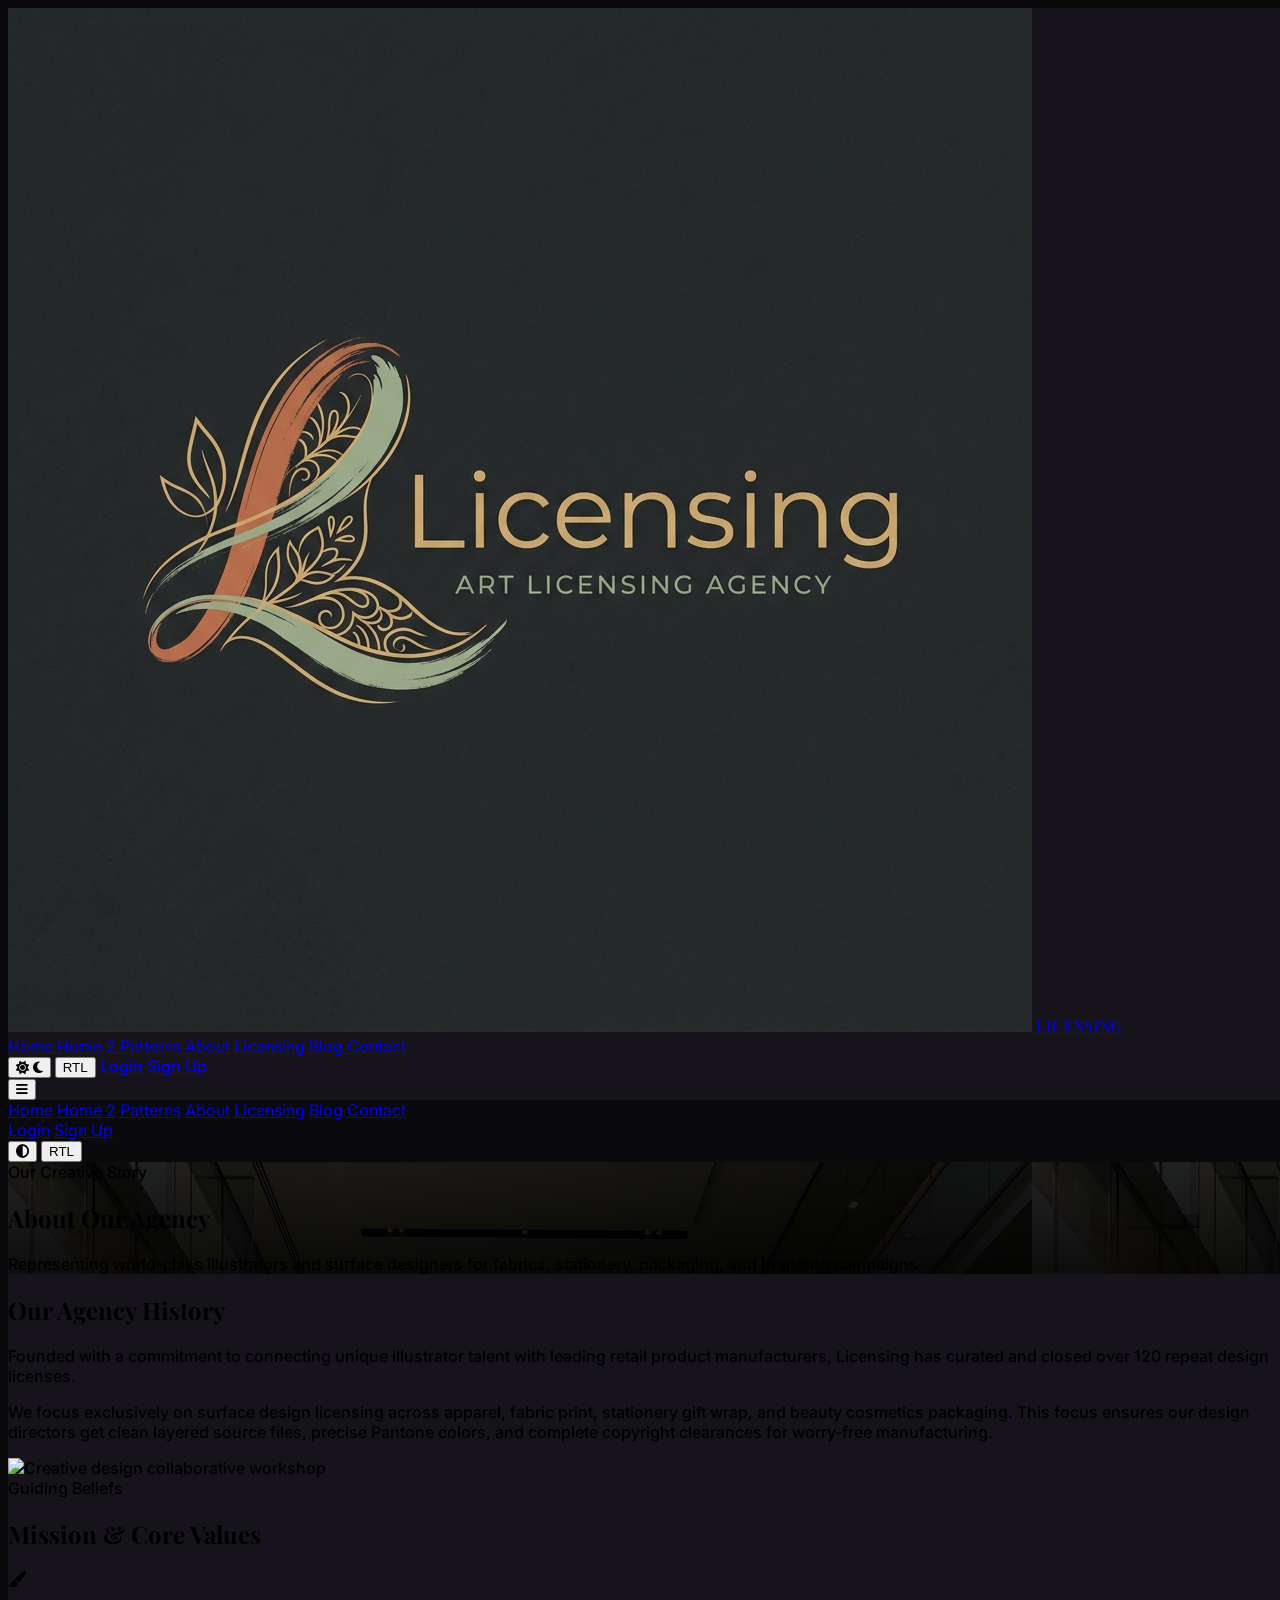
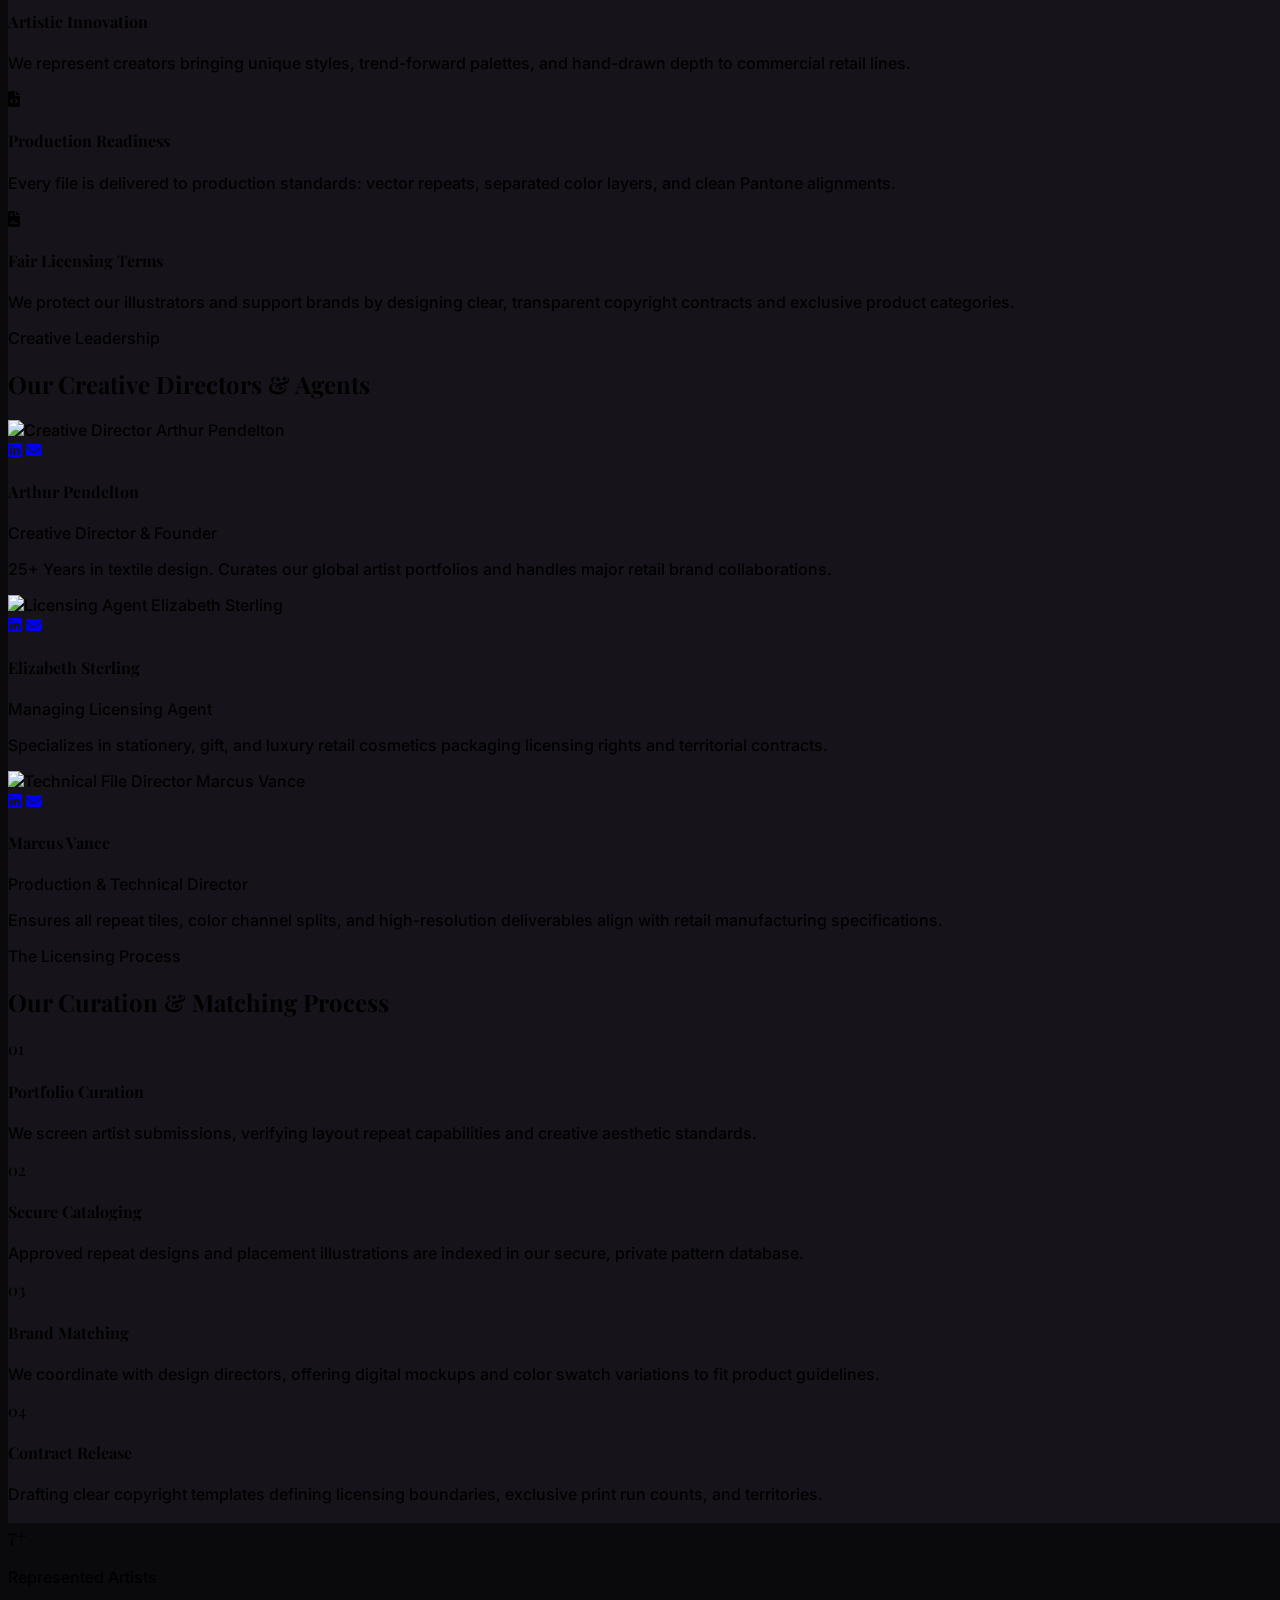
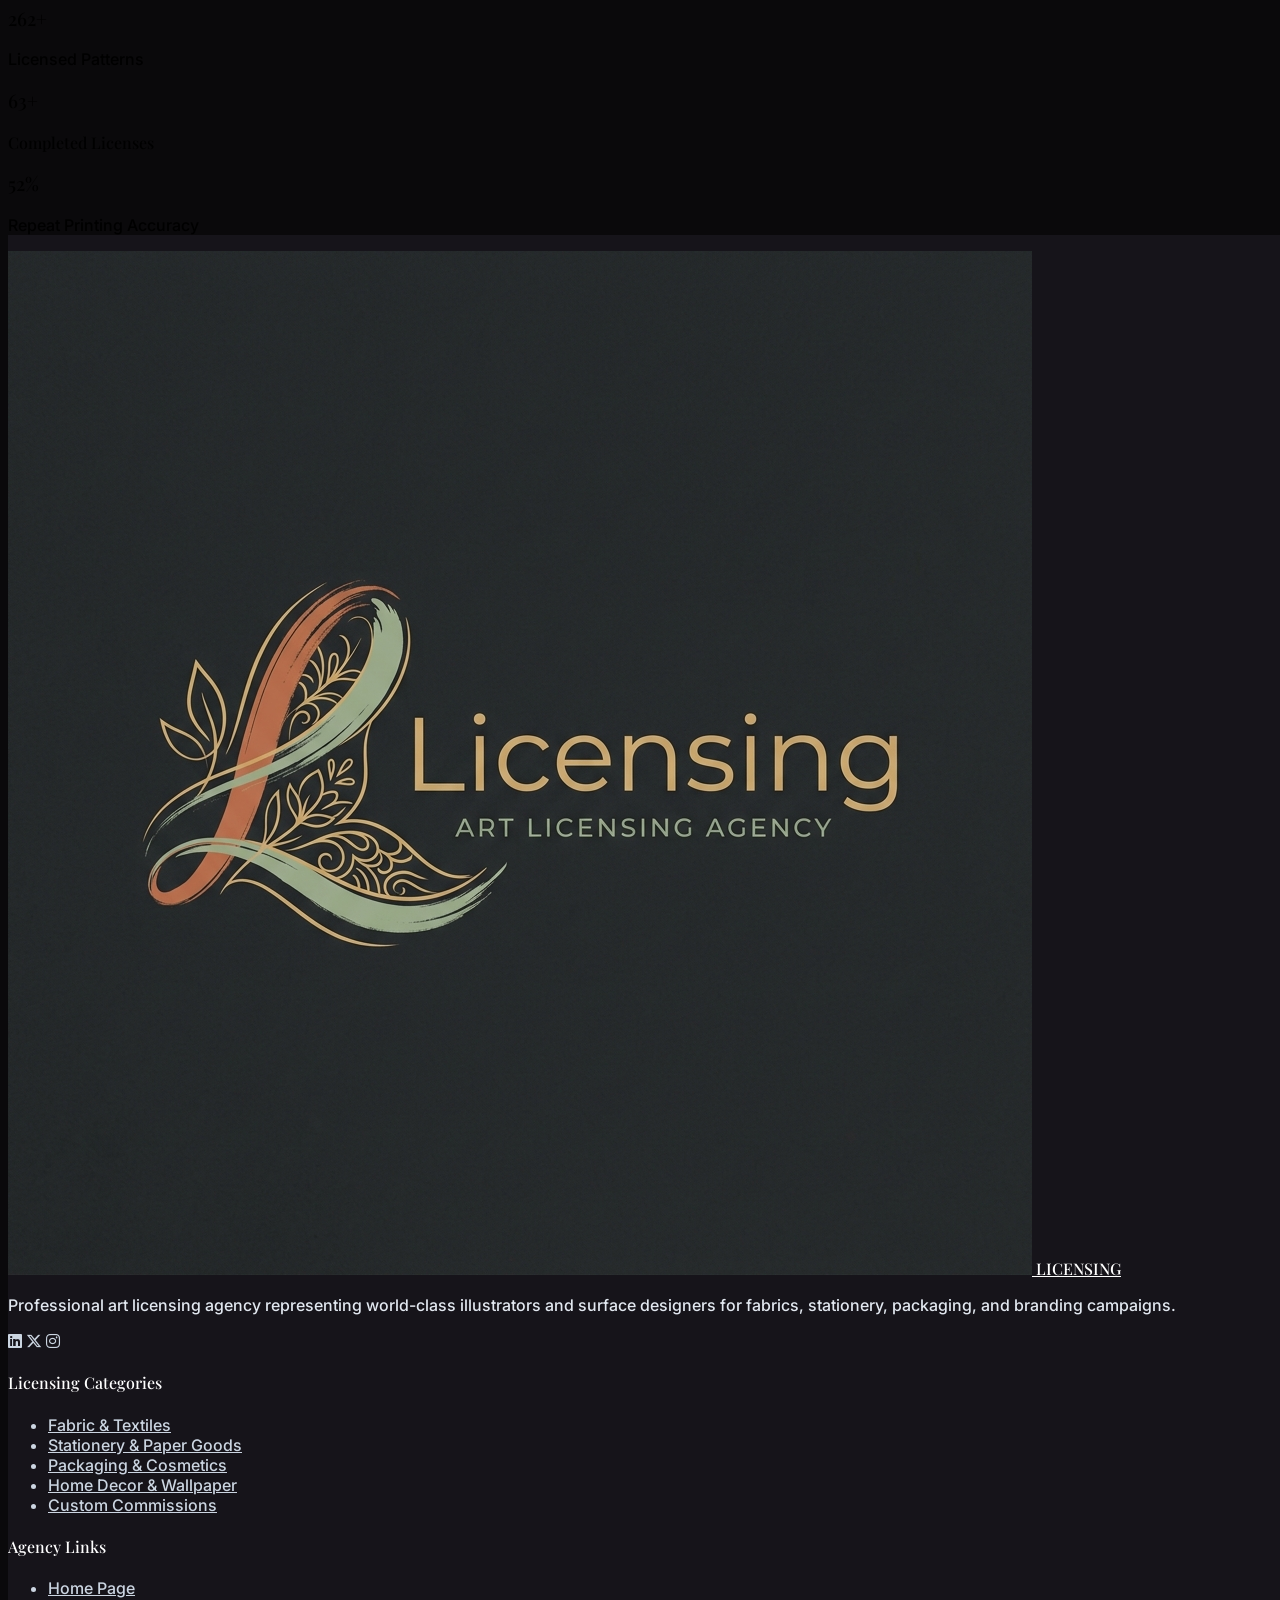
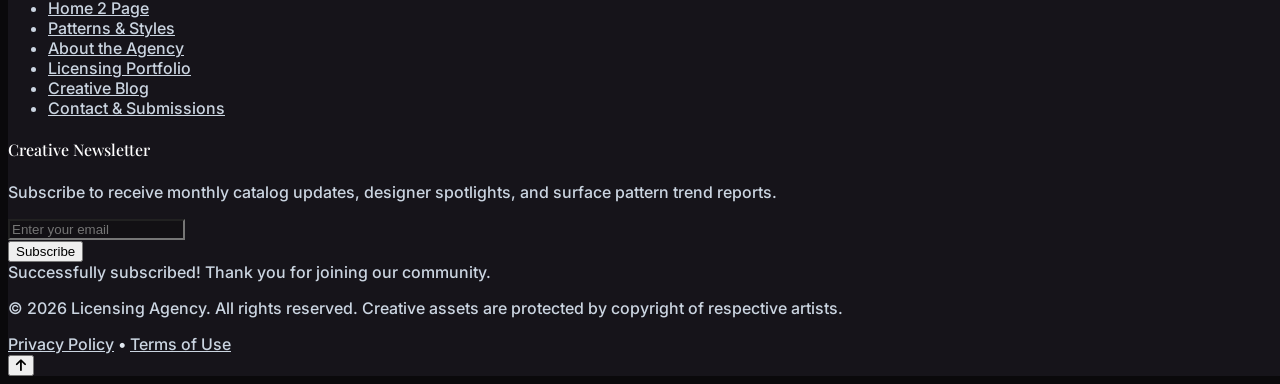
==== about.html @ 2dac5186 "Implement alternative homepage (home2.html) and update navigation links across all pages" ====
<!DOCTYPE html>
<html lang="en" class="dark">
<head>
  <meta charset="UTF-8">
  <meta name="viewport" content="width=device-width, initial-scale=1.0">
  <title>Licensing | About the Agency & Creative Directors</title>
  <meta name="description" content="Meet Licensing's agents and directors. Explore our history, values, illustrator representation process, and repeating print design standards.">
  
  <!-- Open Graph -->
  <meta property="og:type" content="website">
  <meta property="og:title" content="Licensing | About the Agency & Creative Directors">
  <meta property="og:description" content="Discover our history, design workflow, and creative agents representing premium illustrators for retail brands.">
  <meta property="og:image" content="https://images.unsplash.com/photo-1513519245088-0e12902e5a38?auto=format&fit=crop&w=1200&q=80">

  <!-- Tailwind CSS Play CDN -->
  <script src="https://cdn.tailwindcss.com"></script>
  <script>
    tailwind.config = {
      darkMode: 'class',
      theme: {
        extend: {
          colors: {
            brand: {
              navy: '#0A090B',
              midnight: '#16141A',
              royal: '#D76C5C',
              slate: '#64748B',
              teal: '#4A7C75',
              gold: '#DEAB72',
              silver: '#F1F5F9'
            }
          },
          fontFamily: {
            sans: ['Inter', 'sans-serif'],
            serif: ['Playfair Display', 'serif']
          }
        }
      }
    }
  </script>

  <!-- AOS (Animate On Scroll) -->
  <link href="https://unpkg.com/aos@2.3.1/dist/aos.css" rel="stylesheet">
  <!-- FontAwesome for icons -->
  <link rel="stylesheet" href="https://cdnjs.cloudflare.com/ajax/libs/font-awesome/6.5.1/css/all.min.css">
  <!-- Custom Stylesheet -->
  <link rel="stylesheet" href="style.css">
  <link rel="icon" type="image/png" href="logo.png">
</head>
<body class="about-page bg-slate-50 dark:bg-brand-navy text-slate-800 dark:text-slate-100 min-h-screen flex flex-col transition-colors duration-300">

  <!-- Scroll Progress Bar -->
  <div class="fixed top-0 left-0 right-0 h-1 bg-gradient-to-r from-brand-royal via-brand-teal to-brand-gold z-50">
    <div id="scroll-progress" class="h-full bg-brand-gold w-0 transition-all duration-100"></div>
  </div>

  <!-- Header -->
  <header id="header" class="fixed top-0 left-0 right-0 z-40 transition-all duration-300 py-4 px-4 lg:px-6 xl:px-12 flex items-center justify-between bg-transparent">
    <a href="index.html" class="flex items-center space-x-3 rtl:space-x-reverse" id="header-logo">
      <img src="logo.png" alt="Licensing Logo" class="h-10 w-auto rounded">
      <span class="text-2xl font-bold tracking-wider text-brand-navy dark:text-white font-serif flex items-center">
        LICENSING
      </span>
    </a>

    <!-- Desktop Navigation -->
    <nav class="hidden lg:flex items-center space-x-4 xl:space-x-8 rtl:space-x-reverse font-sans text-sm uppercase tracking-wider">
      <a href="index.html" class="nav-link relative text-brand-navy dark:text-slate-300 hover:text-brand-gold transition duration-300 py-2">
        Home
        <span class="nav-indicator absolute bottom-0 left-0 w-full h-[2px] bg-brand-gold scale-x-0 transition-transform duration-300"></span>
      </a>
      <a href="home2.html" class="nav-link relative text-brand-navy dark:text-slate-300 hover:text-brand-gold transition duration-300 py-2">
        Home 2
        <span class="nav-indicator absolute bottom-0 left-0 w-full h-[2px] bg-brand-gold scale-x-0 transition-transform duration-300"></span>
      </a>
      <a href="patterns.html" class="nav-link relative text-brand-navy dark:text-slate-300 hover:text-brand-gold transition duration-300 py-2">
        Patterns
        <span class="nav-indicator absolute bottom-0 left-0 w-full h-[2px] bg-brand-gold scale-x-0 transition-transform duration-300"></span>
      </a>
      <a href="about.html" class="nav-link active relative text-brand-navy dark:text-slate-300 hover:text-brand-gold transition duration-300 py-2 font-semibold">
        About
        <span class="nav-indicator absolute bottom-0 left-0 w-full h-[2px] bg-brand-gold scale-x-0 transition-transform duration-300"></span>
      </a>
      <a href="licensing.html" class="nav-link relative text-brand-navy dark:text-slate-300 hover:text-brand-gold transition duration-300 py-2">
        Licensing
        <span class="nav-indicator absolute bottom-0 left-0 w-full h-[2px] bg-brand-gold scale-x-0 transition-transform duration-300"></span>
      </a>
      <a href="blog.html" class="nav-link relative text-brand-navy dark:text-slate-300 hover:text-brand-gold transition duration-300 py-2">
        Blog
        <span class="nav-indicator absolute bottom-0 left-0 w-full h-[2px] bg-brand-gold scale-x-0 transition-transform duration-300"></span>
      </a>
      <a href="contact.html" class="nav-link relative text-brand-navy dark:text-slate-300 hover:text-brand-gold transition duration-300 py-2">
        Contact
        <span class="nav-indicator absolute bottom-0 left-0 w-full h-[2px] bg-brand-gold scale-x-0 transition-transform duration-300"></span>
      </a>
    </nav>

    <!-- Toolbar controls -->
    <div class="hidden lg:flex items-center space-x-2 xl:space-x-4 rtl:space-x-reverse">
      <!-- Theme Toggle -->
      <button id="theme-toggle" class="w-10 h-10 flex items-center justify-center rounded-full border border-slate-300/30 dark:border-white/10 text-brand-navy dark:text-slate-300 hover:bg-slate-200/50 dark:hover:bg-slate-800/50 transition" aria-label="Toggle theme">
        <i class="fa-solid fa-sun sun-icon hidden text-brand-gold text-sm"></i>
        <i class="fa-solid fa-moon moon-icon text-brand-navy dark:text-slate-300 text-sm"></i>
      </button>

      <!-- RTL Toggle -->
      <button id="rtl-toggle" class="w-10 h-10 flex items-center justify-center text-xs font-bold rounded-full border border-slate-300/30 dark:border-white/10 text-brand-navy dark:text-slate-300 hover:bg-slate-200/50 dark:hover:bg-slate-800/50 transition" aria-label="Toggle text direction">
        RTL
      </button>

      <!-- Portal Access (Login / Sign Up) -->
      <a href="login.html" class="text-brand-navy dark:text-slate-300 hover:text-brand-gold text-xs font-semibold uppercase tracking-wider transition duration-300 px-3 py-2">Login</a>
      <a href="signup.html" class="px-5 py-2 bg-brand-gold text-brand-navy hover:bg-white hover:text-brand-navy border border-brand-gold text-xs font-semibold uppercase tracking-wider rounded transition-all duration-300 shadow-md">Sign Up</a>
    </div>

    <!-- Mobile controls & Hamburger -->
    <div class="flex lg:hidden items-center space-x-2 rtl:space-x-reverse">
      <button id="hamburger-menu" class="flex items-center px-3 py-2 border border-brand-navy/30 dark:border-white/30 text-brand-navy dark:text-white rounded focus:outline-none hover:bg-slate-200/50 dark:hover:bg-slate-800/50 transition" aria-expanded="false" aria-label="Toggle mobile menu">
        <i class="fa-solid fa-bars text-lg" id="hamburger-icon"></i>
      </button>
    </div>
  </header>

  <!-- Mobile Overlay Navigation Menu -->
  <div id="mobile-nav" class="fixed inset-0 bg-brand-navy/95 backdrop-blur-lg z-30 hidden flex-col justify-center items-center space-y-6 text-xl text-white uppercase tracking-widest font-sans">
    <a href="index.html" class="hover:text-brand-gold transition duration-300">Home</a>
    <a href="home2.html" class="hover:text-brand-gold transition duration-300">Home 2</a>
    <a href="patterns.html" class="hover:text-brand-gold transition duration-300">Patterns</a>
    <a href="about.html" class="hover:text-brand-gold transition duration-300">About</a>
    <a href="licensing.html" class="hover:text-brand-gold transition duration-300">Licensing</a>
    <a href="blog.html" class="hover:text-brand-gold transition duration-300">Blog</a>
    <a href="contact.html" class="hover:text-brand-gold transition duration-300">Contact</a>
    
    <div class="h-[1px] w-24 bg-brand-gold/40"></div>
    <a href="login.html" class="hover:text-brand-gold transition duration-300 text-sm">Login</a>
    <a href="signup.html" class="px-6 py-2.5 bg-brand-gold text-brand-navy font-semibold text-sm rounded hover:bg-white transition">Sign Up</a>
    
    <div class="h-[1px] w-24 bg-brand-gold/40"></div>
    <div class="flex items-center space-x-6 mt-4">
      <!-- Mobile Theme Toggle -->
      <button id="theme-toggle-mobile" class="w-12 h-12 flex items-center justify-center rounded-full border border-white/20 text-white hover:bg-white/10 transition" onclick="document.getElementById('theme-toggle').click()" aria-label="Toggle theme">
        <i class="fa-solid fa-circle-half-stroke text-lg"></i>
      </button>
      <!-- Mobile RTL Toggle -->
      <button id="rtl-toggle-mobile" class="w-12 h-12 flex items-center justify-center text-sm font-bold rounded-full border border-white/20 text-white hover:bg-white/10 transition" onclick="document.getElementById('rtl-toggle').click()" aria-label="Toggle text direction">
        RTL
      </button>
    </div>
  </div>

  <main class="flex-grow pt-20">
    <!-- Hero Banner -->
    <section class="py-20 px-6 md:px-12 text-white text-center relative overflow-hidden bg-cover bg-center" style="background-image: linear-gradient(to bottom, rgba(10, 9, 11, 0.9), rgba(22, 20, 26, 0.95)), url('hero_about.png');">
      <div class="max-w-4xl mx-auto space-y-4" data-aos="fade-up">
        <span class="text-brand-gold text-xs font-semibold tracking-widest uppercase">Our Creative Story</span>
        <h1 class="text-3xl md:text-5xl font-bold font-serif">About Our Agency</h1>
        <div class="w-16 h-1 bg-brand-gold mx-auto mt-4"></div>
        <p class="text-slate-300 text-sm md:text-base max-w-xl mx-auto">
          Representing world-class illustrators and surface designers for fabrics, stationery, packaging, and branding campaigns.
        </p>
      </div>
    </section>

    <!-- Company Story Section -->
    <section class="py-24 px-6 md:px-12 bg-white dark:bg-brand-navy transition-colors">
      <div class="max-w-6xl mx-auto grid lg:grid-cols-2 gap-12 items-center">
        <div data-aos="fade-up">
          <h2 class="text-3xl font-bold font-serif text-slate-900 dark:text-white">Our Agency History</h2>
          <p class="text-slate-600 dark:text-slate-400 mt-4 text-sm leading-relaxed">
            Founded with a commitment to connecting unique illustrator talent with leading retail product manufacturers, Licensing has curated and closed over 120 repeat design licenses.
          </p>
          <p class="text-slate-600 dark:text-slate-400 mt-4 text-sm leading-relaxed">
            We focus exclusively on surface design licensing across apparel, fabric print, stationery gift wrap, and beauty cosmetics packaging. This focus ensures our design directors get clean layered source files, precise Pantone colors, and complete copyright clearances for worry-free manufacturing.
          </p>
        </div>
        <div class="relative" data-aos="fade-up" data-aos-delay="200">
          <img src="https://images.unsplash.com/photo-1486406146926-c627a92ad1ab?auto=format&fit=crop&w=800&q=80" alt="Creative design collaborative workshop" class="rounded-xl shadow-xl object-cover h-[350px] w-full">
        </div>
      </div>
    </section>

    <!-- Mission & Values Section -->
    <section class="py-24 px-6 md:px-12 bg-slate-50 dark:bg-brand-midnight transition-colors">
      <div class="max-w-6xl mx-auto">
        <div class="text-center max-w-2xl mx-auto mb-16" data-aos="fade-up">
          <span class="text-brand-gold text-xs font-semibold tracking-widest uppercase">Guiding Beliefs</span>
          <h2 class="text-3xl font-bold font-serif mt-2 text-slate-900 dark:text-white">Mission & Core Values</h2>
          <div class="w-16 h-1 bg-brand-gold mx-auto mt-4"></div>
        </div>

        <div class="grid md:grid-cols-3 gap-8">
          <div class="bg-white dark:bg-brand-navy p-8 rounded-xl border border-slate-200/50 dark:border-slate-800/50 shadow-md">
            <div class="text-brand-royal text-2xl mb-4"><i class="fa-solid fa-paintbrush"></i></div>
            <h4 class="font-bold font-serif text-slate-900 dark:text-white mb-2">Artistic Innovation</h4>
            <p class="text-slate-500 text-xs">We represent creators bringing unique styles, trend-forward palettes, and hand-drawn depth to commercial retail lines.</p>
          </div>

          <div class="bg-white dark:bg-brand-navy p-8 rounded-xl border border-slate-200/50 dark:border-slate-800/50 shadow-md">
            <div class="text-brand-royal text-2xl mb-4"><i class="fa-solid fa-file-code"></i></div>
            <h4 class="font-bold font-serif text-slate-900 dark:text-white mb-2">Production Readiness</h4>
            <p class="text-slate-500 text-xs">Every file is delivered to production standards: vector repeats, separated color layers, and clean Pantone alignments.</p>
          </div>

          <div class="bg-white dark:bg-brand-navy p-8 rounded-xl border border-slate-200/50 dark:border-slate-800/50 shadow-md">
            <div class="text-brand-royal text-2xl mb-4"><i class="fa-solid fa-file-contract"></i></div>
            <h4 class="font-bold font-serif text-slate-900 dark:text-white mb-2">Fair Licensing Terms</h4>
            <p class="text-slate-500 text-xs">We protect our illustrators and support brands by designing clear, transparent copyright contracts and exclusive product categories.</p>
          </div>
        </div>
      </div>
    </section>

    <!-- Senior Advisor Credentials & Team Section -->
    <section class="py-24 px-6 md:px-12 bg-white dark:bg-brand-navy transition-colors">
      <div class="max-w-6xl mx-auto">
        <div class="text-center max-w-2xl mx-auto mb-16" data-aos="fade-up">
          <span class="text-brand-gold text-xs font-semibold tracking-widest uppercase">Creative Leadership</span>
          <h2 class="text-3xl font-bold font-serif mt-2 text-slate-900 dark:text-white">Our Creative Directors & Agents</h2>
          <div class="w-16 h-1 bg-brand-gold mx-auto mt-4"></div>
        </div>

        <div class="grid md:grid-cols-3 gap-8">
          <!-- Leader 1 -->
          <div class="bg-slate-50 dark:bg-brand-midnight rounded-xl overflow-hidden shadow-lg border border-slate-200/50 dark:border-slate-800/50 group flex flex-col h-full" data-aos="fade-up">
            <div class="relative overflow-hidden h-72 flex-shrink-0">
              <img src="https://images.unsplash.com/photo-1560250097-0b93528c311a?auto=format&fit=crop&w=800&q=80" alt="Creative Director Arthur Pendelton" class="w-full h-full object-cover object-top transform group-hover:scale-105 transition duration-500">
              <div class="absolute inset-0 bg-gradient-to-t from-brand-navy to-transparent opacity-0 group-hover:opacity-80 transition duration-300 flex items-end justify-center p-6">
                <div class="flex space-x-4 text-white text-lg">
                  <a href="#" class="hover:text-brand-gold transition"><i class="fa-brands fa-linkedin"></i></a>
                  <a href="#" class="hover:text-brand-gold transition"><i class="fa-solid fa-envelope"></i></a>
                </div>
              </div>
            </div>
            <div class="p-6 text-center flex-grow flex flex-col justify-between">
              <div>
                <div class="md:min-h-[56px] flex items-center justify-center">
                  <h4 class="font-bold font-serif text-lg text-slate-900 dark:text-white">Arthur Pendelton</h4>
                </div>
                <div class="md:min-h-[32px] flex items-center justify-center mt-1">
                  <p class="text-xs text-brand-gold uppercase tracking-wider">Creative Director & Founder</p>
                </div>
              </div>
              <p class="text-slate-500 text-xs mt-3 flex-grow">25+ Years in textile design. Curates our global artist portfolios and handles major retail brand collaborations.</p>
            </div>
          </div>

          <!-- Leader 2 -->
          <div class="bg-slate-50 dark:bg-brand-midnight rounded-xl overflow-hidden shadow-lg border border-slate-200/50 dark:border-slate-800/50 group flex flex-col h-full" data-aos="fade-up" data-aos-delay="100">
            <div class="relative overflow-hidden h-72 flex-shrink-0">
              <img src="https://images.unsplash.com/photo-1573496359142-b8d87734a5a2?auto=format&fit=crop&w=800&q=80" alt="Licensing Agent Elizabeth Sterling" class="w-full h-full object-cover object-top transform group-hover:scale-105 transition duration-500">
              <div class="absolute inset-0 bg-gradient-to-t from-brand-navy to-transparent opacity-0 group-hover:opacity-80 transition duration-300 flex items-end justify-center p-6">
                <div class="flex space-x-4 text-white text-lg">
                  <a href="#" class="hover:text-brand-gold transition"><i class="fa-brands fa-linkedin"></i></a>
                  <a href="#" class="hover:text-brand-gold transition"><i class="fa-solid fa-envelope"></i></a>
                </div>
              </div>
            </div>
            <div class="p-6 text-center flex-grow flex flex-col justify-between">
              <div>
                <div class="md:min-h-[56px] flex items-center justify-center">
                  <h4 class="font-bold font-serif text-lg text-slate-900 dark:text-white">Elizabeth Sterling</h4>
                </div>
                <div class="md:min-h-[32px] flex items-center justify-center mt-1">
                  <p class="text-xs text-brand-gold uppercase tracking-wider">Managing Licensing Agent</p>
                </div>
              </div>
              <p class="text-slate-500 text-xs mt-3 flex-grow">Specializes in stationery, gift, and luxury retail cosmetics packaging licensing rights and territorial contracts.</p>
            </div>
          </div>

          <!-- Leader 3 -->
          <div class="bg-slate-50 dark:bg-brand-midnight rounded-xl overflow-hidden shadow-lg border border-slate-200/50 dark:border-slate-800/50 group flex flex-col h-full" data-aos="fade-up" data-aos-delay="200">
            <div class="relative overflow-hidden h-72 flex-shrink-0">
              <img src="https://images.unsplash.com/photo-1519085360753-af0119f7cbe7?auto=format&fit=crop&w=800&q=80" alt="Technical File Director Marcus Vance" class="w-full h-full object-cover object-top transform group-hover:scale-105 transition duration-500">
              <div class="absolute inset-0 bg-gradient-to-t from-brand-navy to-transparent opacity-0 group-hover:opacity-80 transition duration-300 flex items-end justify-center p-6">
                <div class="flex space-x-4 text-white text-lg">
                  <a href="#" class="hover:text-brand-gold transition"><i class="fa-brands fa-linkedin"></i></a>
                  <a href="#" class="hover:text-brand-gold transition"><i class="fa-solid fa-envelope"></i></a>
                </div>
              </div>
            </div>
            <div class="p-6 text-center flex-grow flex flex-col justify-between">
              <div>
                <div class="md:min-h-[56px] flex items-center justify-center">
                  <h4 class="font-bold font-serif text-lg text-slate-900 dark:text-white">Marcus Vance</h4>
                </div>
                <div class="md:min-h-[32px] flex items-center justify-center mt-1">
                  <p class="text-xs text-brand-gold uppercase tracking-wider">Production & Technical Director</p>
                </div>
              </div>
              <p class="text-slate-500 text-xs mt-3 flex-grow">Ensures all repeat tiles, color channel splits, and high-resolution deliverables align with retail manufacturing specifications.</p>
            </div>
          </div>
        </div>
      </div>
    </section>

    <!-- Advisory Process Section -->
    <section class="py-24 px-6 md:px-12 bg-slate-50 dark:bg-brand-midnight transition-colors">
      <div class="max-w-6xl mx-auto">
        <div class="text-center max-w-2xl mx-auto mb-16" data-aos="fade-up">
          <span class="text-brand-gold text-xs font-semibold tracking-widest uppercase">The Licensing Process</span>
          <h2 class="text-3xl font-bold font-serif mt-2 text-slate-900 dark:text-white">Our Curation & Matching Process</h2>
          <div class="w-16 h-1 bg-brand-gold mx-auto mt-4"></div>
        </div>

        <div class="grid md:grid-cols-2 lg:grid-cols-4 gap-8">
          <div class="p-6 bg-white dark:bg-brand-navy rounded-xl border border-slate-200/50 dark:border-slate-800/50 shadow relative">
            <span class="text-5xl font-bold font-serif text-brand-gold/10 absolute top-4 right-4">01</span>
            <h4 class="font-serif font-bold text-lg text-slate-900 dark:text-white mb-2">Portfolio Curation</h4>
            <p class="text-slate-500 text-xs">We screen artist submissions, verifying layout repeat capabilities and creative aesthetic standards.</p>
          </div>

          <div class="p-6 bg-white dark:bg-brand-navy rounded-xl border border-slate-200/50 dark:border-slate-800/50 shadow relative">
            <span class="text-5xl font-bold font-serif text-brand-gold/10 absolute top-4 right-4">02</span>
            <h4 class="font-serif font-bold text-lg text-slate-900 dark:text-white mb-2">Secure Cataloging</h4>
            <p class="text-slate-500 text-xs">Approved repeat designs and placement illustrations are indexed in our secure, private pattern database.</p>
          </div>

          <div class="p-6 bg-white dark:bg-brand-navy rounded-xl border border-slate-200/50 dark:border-slate-800/50 shadow relative">
            <span class="text-5xl font-bold font-serif text-brand-gold/10 absolute top-4 right-4">03</span>
            <h4 class="font-serif font-bold text-lg text-slate-900 dark:text-white mb-2">Brand Matching</h4>
            <p class="text-slate-500 text-xs">We coordinate with design directors, offering digital mockups and color swatch variations to fit product guidelines.</p>
          </div>

          <div class="p-6 bg-white dark:bg-brand-navy rounded-xl border border-slate-200/50 dark:border-slate-800/50 shadow relative">
            <span class="text-5xl font-bold font-serif text-brand-gold/10 absolute top-4 right-4">04</span>
            <h4 class="font-serif font-bold text-lg text-slate-900 dark:text-white mb-2">Contract Release</h4>
            <p class="text-slate-500 text-xs">Drafting clear copyright templates defining licensing boundaries, exclusive print run counts, and territories.</p>
          </div>
        </div>
      </div>
    </section>

    <!-- Statistics Section -->
    <section class="py-20 px-6 md:px-12 bg-brand-navy text-white transition-colors">
      <div class="max-w-6xl mx-auto grid grid-cols-2 lg:grid-cols-4 gap-8 text-center">
        <div>
          <h3 class="text-4xl md:text-5xl font-bold font-serif text-brand-gold"><span class="stat-counter" data-target="15" data-suffix="+">0</span></h3>
          <p class="text-xs uppercase tracking-wider text-slate-400 mt-2">Represented Artists</p>
        </div>
        <div>
          <h3 class="text-4xl md:text-5xl font-bold font-serif text-brand-gold"><span class="stat-counter" data-target="500" data-suffix="+">0</span></h3>
          <p class="text-xs uppercase tracking-wider text-slate-400 mt-2">Licensed Patterns</p>
        </div>
        <div>
          <h3 class="text-4xl md:text-5xl font-bold font-serif text-brand-gold"><span class="stat-counter" data-target="120" data-suffix="+">0</span></h3>
          <p class="text-xs uppercase tracking-wider text-slate-400 mt-2 font-serif">Completed Licenses</p>
        </div>
        <div>
          <h3 class="text-4xl md:text-5xl font-bold font-serif text-brand-gold"><span class="stat-counter" data-target="100" data-suffix="%">0</span></h3>
          <p class="text-xs uppercase tracking-wider text-slate-400 mt-2">Repeat Printing Accuracy</p>
        </div>
      </div>
    </section>
  </main>

  <!-- Footer -->
  <footer class="bg-white dark:bg-brand-navy text-slate-600 dark:text-slate-400 border-t border-slate-200 dark:border-slate-800 py-16 px-6 md:px-12">
    <div class="max-w-6xl mx-auto grid grid-cols-1 md:grid-cols-2 lg:grid-cols-4 gap-8">
      <!-- Col 1: Overview -->
      <div class="space-y-4">
        <a href="index.html" class="flex items-center space-x-2 text-xl font-bold font-serif text-slate-900 dark:text-white tracking-wider">
          <img src="logo.png" alt="Licensing Logo" class="h-8 w-auto rounded">
          <span>LICENSING</span>
        </a>
        <p class="text-sm text-slate-400">
          Professional art licensing agency representing world-class illustrators and surface designers for fabrics, stationery, packaging, and branding campaigns.
        </p>
        <div class="flex space-x-4 rtl:space-x-reverse text-lg text-slate-400">
          <a href="#" class="hover:text-brand-gold transition"><i class="fa-brands fa-linkedin"></i></a>
          <a href="#" class="hover:text-brand-gold transition"><i class="fa-brands fa-x-twitter"></i></a>
          <a href="#" class="hover:text-brand-gold transition"><i class="fa-brands fa-instagram"></i></a>
        </div>
      </div>

      <!-- Col 2: Services -->
      <div>
        <h4 class="font-bold text-slate-900 dark:text-white font-serif tracking-wider mb-4">Licensing Categories</h4>
        <ul class="space-y-2 text-sm">
          <li><a href="#" class="hover:text-brand-gold transition">Fabric & Textiles</a></li>
          <li><a href="#" class="hover:text-brand-gold transition">Stationery & Paper Goods</a></li>
          <li><a href="#" class="hover:text-brand-gold transition">Packaging & Cosmetics</a></li>
          <li><a href="#" class="hover:text-brand-gold transition">Home Decor & Wallpaper</a></li>
          <li><a href="#" class="hover:text-brand-gold transition">Custom Commissions</a></li>
        </ul>
      </div>

      <!-- Col 3: Quick Links -->
      <div>
        <h4 class="font-bold text-slate-900 dark:text-white font-serif tracking-wider mb-4">Agency Links</h4>
        <ul class="space-y-2 text-sm">
          <li><a href="index.html" class="hover:text-brand-gold transition">Home Page</a></li>
          <li><a href="home2.html" class="hover:text-brand-gold transition">Home 2 Page</a></li>
          <li><a href="patterns.html" class="hover:text-brand-gold transition">Patterns & Styles</a></li>
          <li><a href="about.html" class="hover:text-brand-gold transition">About the Agency</a></li>
          <li><a href="licensing.html" class="hover:text-brand-gold transition">Licensing Portfolio</a></li>
          <li><a href="blog.html" class="hover:text-brand-gold transition">Creative Blog</a></li>
          <li><a href="contact.html" class="hover:text-brand-gold transition">Contact & Submissions</a></li>
        </ul>
      </div>

      <!-- Col 4: Newsletter -->
      <div class="space-y-4">
        <h4 class="font-bold text-slate-900 dark:text-white font-serif tracking-wider mb-4">Creative Newsletter</h4>
        <p class="text-sm">Subscribe to receive monthly catalog updates, designer spotlights, and surface pattern trend reports.</p>
        <form class="validated-form relative flex flex-col space-y-2">
          <div class="relative">
            <input type="email" required placeholder="Enter your email" class="w-full bg-slate-900 border border-slate-700/50 text-white text-xs px-3 py-2.5 rounded focus:outline-none focus:border-brand-gold transition">
            <span class="error-message text-[10px] text-red-500 block mt-1"></span>
          </div>
          <button type="submit" class="bg-brand-gold hover:bg-white text-brand-navy hover:text-brand-navy text-xs font-semibold uppercase tracking-wider py-2.5 rounded transition">
            Subscribe
          </button>
          <div class="form-success-banner hidden text-[11px] text-brand-gold font-semibold mt-2">
            Successfully subscribed! Thank you for joining our community.
          </div>
        </form>
      </div>
    </div>

    <!-- Bottom footer details -->
    <div class="max-w-6xl mx-auto border-t border-slate-200 dark:border-slate-800/80 mt-12 pt-6 flex flex-col md:flex-row items-center justify-between text-xs text-slate-500">
      <p>&copy; 2026 Licensing Agency. All rights reserved. Creative assets are protected by copyright of respective artists.</p>
      <div class="flex space-x-4 rtl:space-x-reverse mt-4 md:mt-0">
        <a href="#" class="hover:text-slate-300">Privacy Policy</a>
        <span>&bull;</span>
        <a href="#" class="hover:text-slate-300">Terms of Use</a>
      </div>
    </div>
  </footer>

  <!-- Scroll To Top Button -->
  <button id="scroll-to-top" class="fixed bottom-6 right-6 z-40 bg-brand-gold text-brand-navy p-3 rounded-full shadow-lg opacity-0 pointer-events-none translate-y-4 transition-all duration-300 hover:bg-white" aria-label="Scroll to top">
    <i class="fa-solid fa-arrow-up text-base"></i>
  </button>

  <!-- AOS script -->
  <script src="https://unpkg.com/aos@2.3.1/dist/aos.js"></script>
  <script>
    AOS.init({
      duration: 800,
      once: true
    });
  </script>
  <!-- Main Script -->
  <script src="main.js" defer></script>
</body>
</html>
---- style.css ----
@import url('https://fonts.googleapis.com/css2?family=Inter:wght@300;400;500;600;700&family=Playfair+Display:ital,wght@0,400;0,600;0,700;1,400&display=swap');

:root {
  --font-sans: 'Inter', sans-serif;
  --font-serif: 'Playfair Display', serif;
}

html, body {
  overflow-x: hidden;
  width: 100%;
  max-width: 100%;
}

body {
  font-family: var(--font-sans);
  scroll-behavior: smooth;
}

h1, h2, h3, h4, .font-serif {
  font-family: var(--font-serif);
}

/* Custom Scrollbar */
::-webkit-scrollbar {
  width: 8px;
}
::-webkit-scrollbar-track {
  background: #0A090B;
}
::-webkit-scrollbar-thumb {
  background: #357068;
  border-radius: 4px;
}
::-webkit-scrollbar-thumb:hover {
  background: #DEAB72; /* Warm Gold hover */
}

/* Glassmorphism Accents */
.glass-panel {
  background: rgba(255, 255, 255, 0.03);
  backdrop-filter: blur(12px);
  -webkit-backdrop-filter: blur(12px);
  border: 1px solid rgba(255, 255, 255, 0.08);
}

.dark .glass-panel {
  background: rgba(7, 26, 47, 0.5);
  backdrop-filter: blur(12px);
  -webkit-backdrop-filter: blur(12px);
  border: 1px solid rgba(255, 255, 255, 0.05);
}

.glass-panel-light {
  background: rgba(255, 255, 255, 0.7);
  backdrop-filter: blur(12px);
  -webkit-backdrop-filter: blur(12px);
  border: 1px solid rgba(255, 255, 255, 0.2);
}

/* Custom RTL Alignments */
[dir="rtl"] {
  text-align: right;
}
[dir="rtl"] .rtl-flip {
  transform: scaleX(-1);
}

/* Custom Animations */
@keyframes float {
  0% { transform: translateY(0px) rotate(0deg); }
  50% { transform: translateY(-15px) rotate(3deg); }
  100% { transform: translateY(0px) rotate(0deg); }
}

@keyframes float-delayed {
  0% { transform: translateY(0px) rotate(0deg); }
  50% { transform: translateY(15px) rotate(-3deg); }
  100% { transform: translateY(0px) rotate(0deg); }
}

@keyframes gradient-bg {
  0% { background-position: 0% 50%; }
  50% { background-position: 100% 50%; }
  100% { background-position: 0% 50%; }
}

.animate-float {
  animation: float 6s ease-in-out infinite;
}

.animate-float-delayed {
  animation: float-delayed 8s ease-in-out infinite;
}

.animate-gradient {
  background-size: 200% 200%;
  animation: gradient-bg 15s ease infinite;
}

/* Custom Cards border glow & lift effects */
.hover-glow {
  transition: all 0.4s cubic-bezier(0.16, 1, 0.3, 1);
}
.hover-glow:hover {
  transform: translateY(-6px);
  box-shadow: 0 20px 40px -15px rgba(222, 171, 114, 0.15);
  border-color: rgba(222, 171, 114, 0.4);
}

/* Timeline Custom styles */
.timeline-dot::after {
  content: '';
  position: absolute;
  width: 12px;
  height: 12px;
  background-color: #DEAB72;
  border-radius: 50%;
  top: 50%;
  left: 50%;
  transform: translate(-50%, -50%);
}

/* Scroll progress bar */
#scroll-progress {
  transform-origin: left;
}
[dir="rtl"] #scroll-progress {
  transform-origin: right;
}

/* Sticky Header Styles */
#header {
  transition: background-color 0.3s, border-color 0.3s, backdrop-filter 0.3s, box-shadow 0.3s;
}

/* When scrolled, add background */
#header.scrolled {
  background-color: rgba(255, 255, 255, 0.85) !important;
  backdrop-filter: blur(12px);
  -webkit-backdrop-filter: blur(12px);
  box-shadow: 0 10px 15px -3px rgba(0, 0, 0, 0.05), 0 4px 6px -2px rgba(0, 0, 0, 0.05);
  border-bottom: 1px solid rgba(0, 0, 0, 0.05);
}

.dark #header.scrolled {
  background-color: rgba(0, 0, 0, 0.85) !important;
  border-bottom: 1px solid rgba(255, 255, 255, 0.08);
}

/* Global Dark Mode overrides for dark creative backgrounds */
html.dark,
.dark body {
  background-color: #0A090B !important;
}

/* Base backgrounds */
.dark .bg-brand-navy,
.dark .dark\:bg-brand-navy,
.dark [class*="bg-brand-navy"],
.dark [class*="dark:bg-brand-navy"] {
  background-color: #0A090B !important;
}

/* Secondary dark background (Midnight) becomes slightly elevated charcoal for layout hierarchy */
.dark .bg-brand-midnight,
.dark .dark\:bg-brand-midnight,
.dark [class*="bg-brand-midnight"],
.dark [class*="dark:bg-brand-midnight"] {
  background-color: #16141A !important;
}

/* Card components like patterns, blog articles, testimonial slides, accordions, etc. */
.dark .bg-slate-50,
.dark .dark\:bg-brand-midnight,
.dark .bg-white {
  background-color: #16141A !important;
}

.dark .glass-panel {
  background: rgba(10, 9, 11, 0.6) !important;
  border-color: rgba(255, 255, 255, 0.05) !important;
}

.dark footer {
  background-color: #0A090B !important;
  border-color: rgba(255, 255, 255, 0.08) !important;
}

.dark input,
.dark textarea,
.dark select {
  background-color: #121014 !important;
}

/* Hero section gradients override in dark mode */
.dark section[style*="hero1.png"],
.dark div[style*="hero1.png"] {
  background-image: linear-gradient(to bottom, rgba(0, 0, 0, 0.85), rgba(0, 0, 0, 0.95)), url('hero1.png') !important;
}
.dark section[style*="hero2.png"],
.dark div[style*="hero2.png"] {
  background-image: linear-gradient(to bottom, rgba(0, 0, 0, 0.85), rgba(0, 0, 0, 0.95)), url('hero2.png') !important;
}
.dark section[style*="hero_about.png"],
.dark div[style*="hero_about.png"] {
  background-image: linear-gradient(to bottom, rgba(0, 0, 0, 0.85), rgba(0, 0, 0, 0.95)), url('hero_about.png') !important;
}
.dark section[style*="hero_blog.png"],
.dark div[style*="hero_blog.png"] {
  background-image: linear-gradient(to bottom, rgba(0, 0, 0, 0.85), rgba(0, 0, 0, 0.95)), url('hero_blog.png') !important;
}
.dark section[style*="hero_contact.png"],
.dark div[style*="hero_contact.png"] {
  background-image: linear-gradient(to bottom, rgba(0, 0, 0, 0.85), rgba(0, 0, 0, 0.95)), url('hero_contact.png') !important;
}
.dark section[style*="hero_transactions.png"],
.dark div[style*="hero_transactions.png"] {
  background-image: linear-gradient(to bottom, rgba(0, 0, 0, 0.85), rgba(0, 0, 0, 0.95)), url('hero_transactions.png') !important;
}

/* Custom Tailwind utility override for home2.html hero middle gradient color */
.dark .via-\[\#0c1f35\] {
  --tw-gradient-to: rgba(0, 0, 0, 0) !important;
  --tw-gradient-stops: var(--tw-gradient-from), #030303 var(--tw-gradient-via-position), var(--tw-gradient-to) !important;
}

/* About Page Font Weight Overrides */
.about-page p,
.about-page span:not(.nav-indicator):not(.fa-solid):not(.fa-brands),
.about-page li,
.about-page div:not(#header):not(#mobile-nav):not(footer):not(.fixed) {
  font-weight: 500 !important;
}

.about-page h1,
.about-page h2,
.about-page h3,
.about-page h4,
.about-page h5,
.about-page h6 {
  font-weight: 700 !important;
}

.about-page header *:not(i):not([class*="fa-"]),
.about-page footer *:not(i):not([class*="fa-"]),
.about-page #mobile-nav *:not(i):not([class*="fa-"]) {
  font-weight: inherit !important;
}

/* Footer text contrast overrides */
footer, 
footer a:not(:hover), 
footer p {
  color: #334155; /* slate-700 instead of slate-600 */
}

footer .text-slate-400,
footer .text-slate-500,
footer .text-slate-600 {
  color: #334155 !important; /* slate-700 for better readability */
}

footer a.text-slate-900,
footer h4.text-slate-900 {
  color: #0f172a !important; /* slate-900 */
}

/* Dark mode footer contrast overrides */
.dark footer,
.dark footer a:not(:hover),
.dark footer p {
  color: #cbd5e1 !important; /* slate-300 instead of slate-400/500 */
}

.dark footer .text-slate-400,
.dark footer .text-slate-500,
.dark footer .text-slate-600,
.dark footer .dark\:text-slate-400 {
  color: #e2e8f0 !important; /* slate-200 for higher contrast on dark background */
}

.dark footer a.dark\:text-white,
.dark footer h4.dark\:text-white {
  color: #ffffff !important;
}

.dark footer a:hover {
  color: #DEAB72 !important; /* Maintain warm gold color on hover */
}
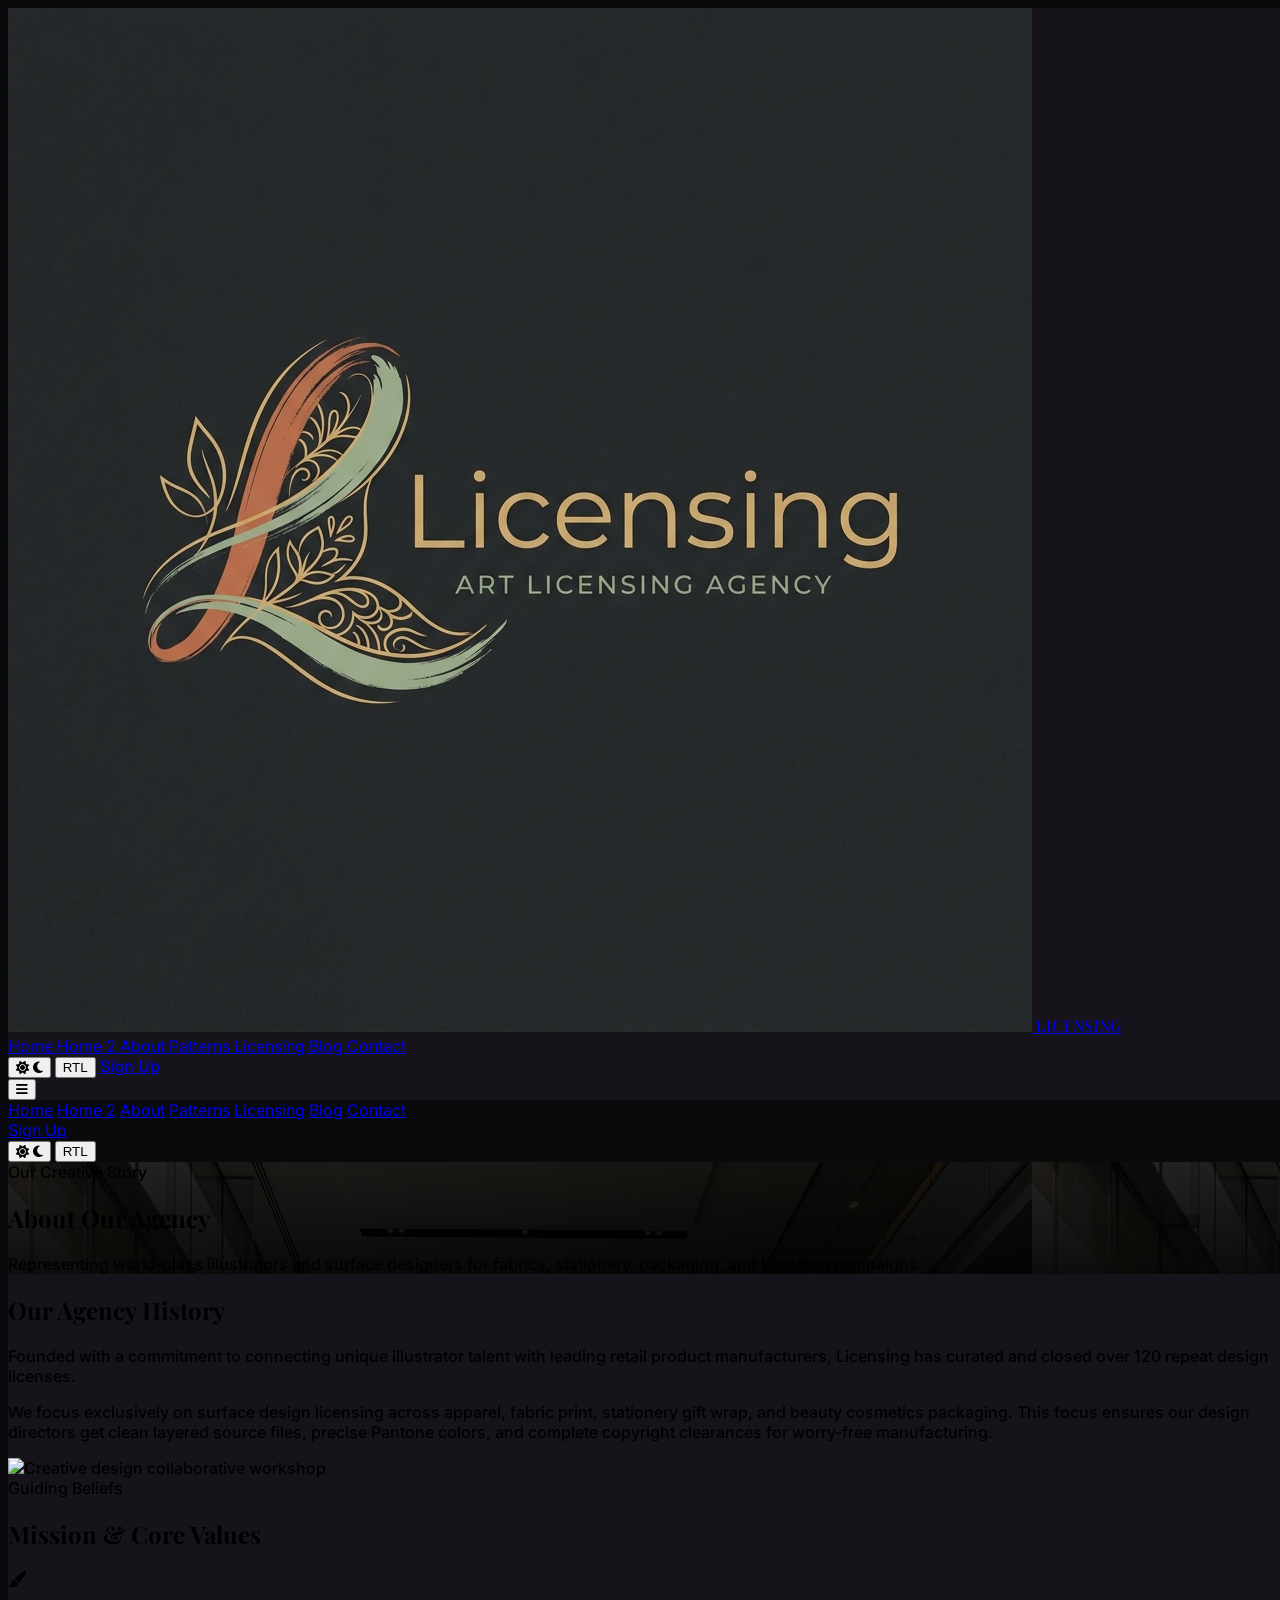
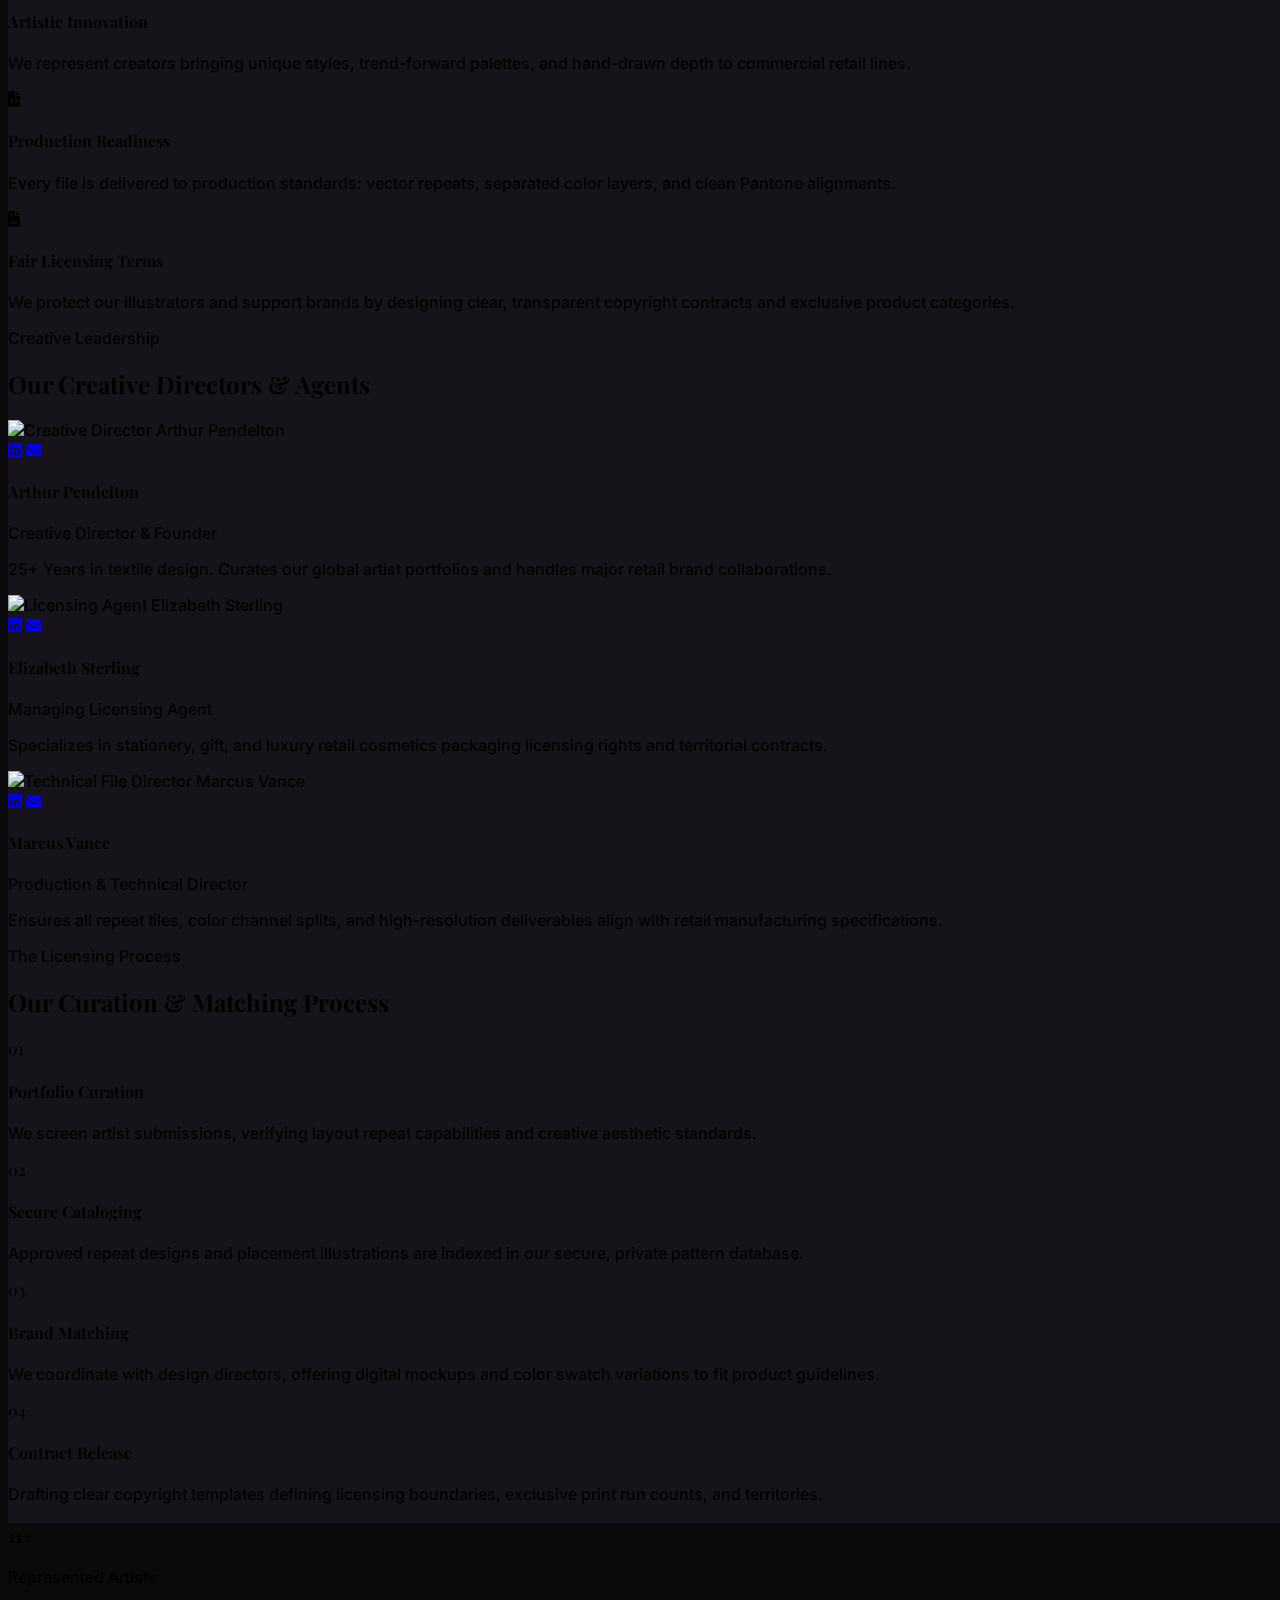
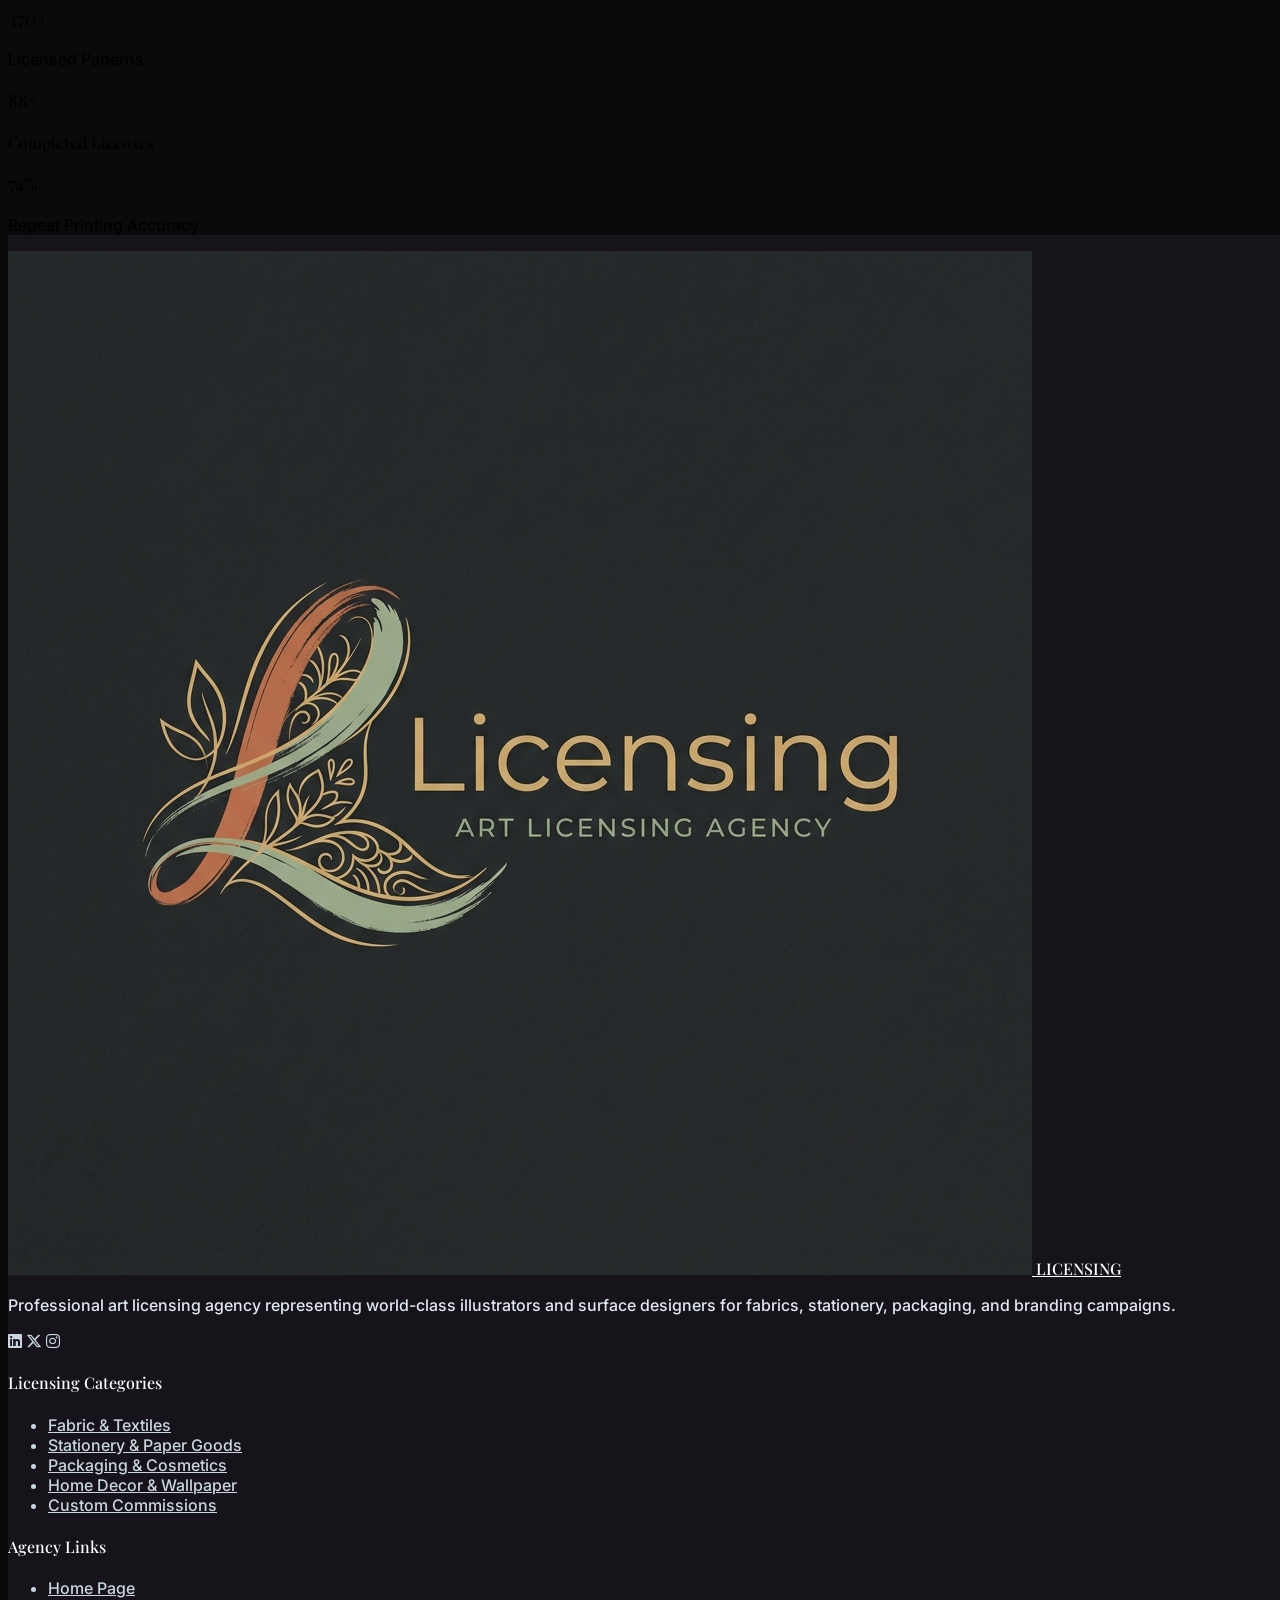
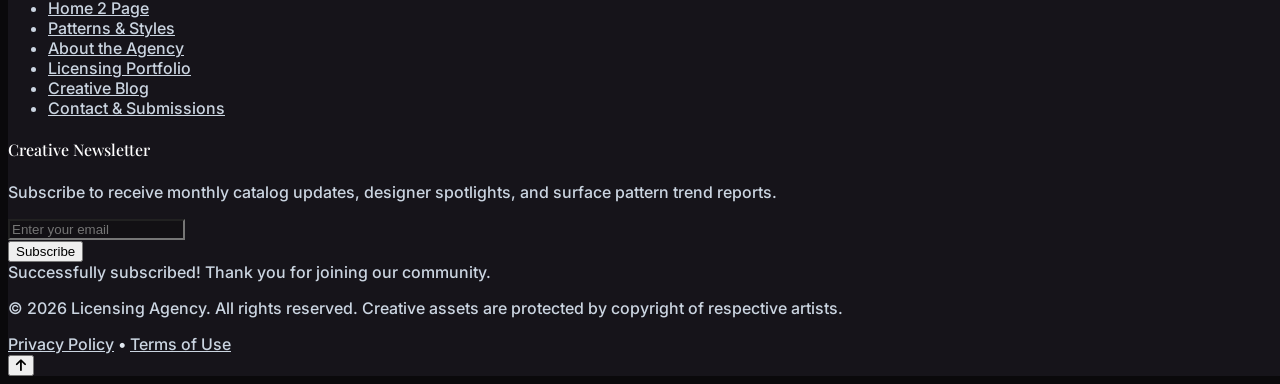
==== commit 0b729b14: "Fix RTL issues, navigation responsive breakpoints, social button hover styles, and layout alignments" ====
--- a/about.html
+++ b/about.html
@@ -64,7 +64,7 @@
     </a>
 
     <!-- Desktop Navigation -->
-    <nav class="hidden lg:flex items-center space-x-4 xl:space-x-8 rtl:space-x-reverse font-sans text-sm uppercase tracking-wider">
+    <nav class="hidden xl:flex items-center space-x-4 xl:space-x-8 rtl:space-x-reverse font-sans text-sm uppercase tracking-wider">
       <a href="index.html" class="nav-link relative text-brand-navy dark:text-slate-300 hover:text-brand-gold transition duration-300 py-2">
         Home
         <span class="nav-indicator absolute bottom-0 left-0 w-full h-[2px] bg-brand-gold scale-x-0 transition-transform duration-300"></span>
@@ -73,14 +73,14 @@
         Home 2
         <span class="nav-indicator absolute bottom-0 left-0 w-full h-[2px] bg-brand-gold scale-x-0 transition-transform duration-300"></span>
       </a>
+      <a href="about.html" class="nav-link active relative text-brand-navy dark:text-slate-300 hover:text-brand-gold transition duration-300 py-2 font-semibold">
+        About
+        <span class="nav-indicator absolute bottom-0 left-0 w-full h-[2px] bg-brand-gold scale-x-0 transition-transform duration-300"></span>
+      </a>
       <a href="patterns.html" class="nav-link relative text-brand-navy dark:text-slate-300 hover:text-brand-gold transition duration-300 py-2">
         Patterns
         <span class="nav-indicator absolute bottom-0 left-0 w-full h-[2px] bg-brand-gold scale-x-0 transition-transform duration-300"></span>
       </a>
-      <a href="about.html" class="nav-link active relative text-brand-navy dark:text-slate-300 hover:text-brand-gold transition duration-300 py-2 font-semibold">
-        About
-        <span class="nav-indicator absolute bottom-0 left-0 w-full h-[2px] bg-brand-gold scale-x-0 transition-transform duration-300"></span>
-      </a>
       <a href="licensing.html" class="nav-link relative text-brand-navy dark:text-slate-300 hover:text-brand-gold transition duration-300 py-2">
         Licensing
         <span class="nav-indicator absolute bottom-0 left-0 w-full h-[2px] bg-brand-gold scale-x-0 transition-transform duration-300"></span>
@@ -96,7 +96,7 @@
     </nav>
 
     <!-- Toolbar controls -->
-    <div class="hidden lg:flex items-center space-x-2 xl:space-x-4 rtl:space-x-reverse">
+    <div class="hidden xl:flex items-center space-x-2 xl:space-x-4 rtl:space-x-reverse">
       <!-- Theme Toggle -->
       <button id="theme-toggle" class="w-10 h-10 flex items-center justify-center rounded-full border border-slate-300/30 dark:border-white/10 text-brand-navy dark:text-slate-300 hover:bg-slate-200/50 dark:hover:bg-slate-800/50 transition" aria-label="Toggle theme">
         <i class="fa-solid fa-sun sun-icon hidden text-brand-gold text-sm"></i>
@@ -108,13 +108,12 @@
         RTL
       </button>
 
-      <!-- Portal Access (Login / Sign Up) -->
-      <a href="login.html" class="text-brand-navy dark:text-slate-300 hover:text-brand-gold text-xs font-semibold uppercase tracking-wider transition duration-300 px-3 py-2">Login</a>
+      <!-- Portal Access (Sign Up) -->
       <a href="signup.html" class="px-5 py-2 bg-brand-gold text-brand-navy hover:bg-white hover:text-brand-navy border border-brand-gold text-xs font-semibold uppercase tracking-wider rounded transition-all duration-300 shadow-md">Sign Up</a>
     </div>
 
     <!-- Mobile controls & Hamburger -->
-    <div class="flex lg:hidden items-center space-x-2 rtl:space-x-reverse">
+    <div class="flex xl:hidden items-center space-x-2 rtl:space-x-reverse">
       <button id="hamburger-menu" class="flex items-center px-3 py-2 border border-brand-navy/30 dark:border-white/30 text-brand-navy dark:text-white rounded focus:outline-none hover:bg-slate-200/50 dark:hover:bg-slate-800/50 transition" aria-expanded="false" aria-label="Toggle mobile menu">
         <i class="fa-solid fa-bars text-lg" id="hamburger-icon"></i>
       </button>
@@ -125,21 +124,21 @@
   <div id="mobile-nav" class="fixed inset-0 bg-brand-navy/95 backdrop-blur-lg z-30 hidden flex-col justify-center items-center space-y-6 text-xl text-white uppercase tracking-widest font-sans">
     <a href="index.html" class="hover:text-brand-gold transition duration-300">Home</a>
     <a href="home2.html" class="hover:text-brand-gold transition duration-300">Home 2</a>
+    <a href="about.html" class="hover:text-brand-gold transition duration-300">About</a>
     <a href="patterns.html" class="hover:text-brand-gold transition duration-300">Patterns</a>
-    <a href="about.html" class="hover:text-brand-gold transition duration-300">About</a>
     <a href="licensing.html" class="hover:text-brand-gold transition duration-300">Licensing</a>
     <a href="blog.html" class="hover:text-brand-gold transition duration-300">Blog</a>
     <a href="contact.html" class="hover:text-brand-gold transition duration-300">Contact</a>
     
     <div class="h-[1px] w-24 bg-brand-gold/40"></div>
-    <a href="login.html" class="hover:text-brand-gold transition duration-300 text-sm">Login</a>
     <a href="signup.html" class="px-6 py-2.5 bg-brand-gold text-brand-navy font-semibold text-sm rounded hover:bg-white transition">Sign Up</a>
     
     <div class="h-[1px] w-24 bg-brand-gold/40"></div>
     <div class="flex items-center space-x-6 mt-4">
       <!-- Mobile Theme Toggle -->
       <button id="theme-toggle-mobile" class="w-12 h-12 flex items-center justify-center rounded-full border border-white/20 text-white hover:bg-white/10 transition" onclick="document.getElementById('theme-toggle').click()" aria-label="Toggle theme">
-        <i class="fa-solid fa-circle-half-stroke text-lg"></i>
+        <i class="fa-solid fa-sun sun-icon hidden text-brand-gold text-lg"></i>
+        <i class="fa-solid fa-moon moon-icon text-white text-lg"></i>
       </button>
       <!-- Mobile RTL Toggle -->
       <button id="rtl-toggle-mobile" class="w-12 h-12 flex items-center justify-center text-sm font-bold rounded-full border border-white/20 text-white hover:bg-white/10 transition" onclick="document.getElementById('rtl-toggle').click()" aria-label="Toggle text direction">
@@ -164,12 +163,12 @@
     <!-- Company Story Section -->
     <section class="py-24 px-6 md:px-12 bg-white dark:bg-brand-navy transition-colors">
       <div class="max-w-6xl mx-auto grid lg:grid-cols-2 gap-12 items-center">
-        <div data-aos="fade-up">
+        <div data-aos="fade-up" class="text-center lg:text-left rtl:lg:text-right">
           <h2 class="text-3xl font-bold font-serif text-slate-900 dark:text-white">Our Agency History</h2>
-          <p class="text-slate-600 dark:text-slate-400 mt-4 text-sm leading-relaxed">
+          <p class="text-slate-600 dark:text-slate-400 mt-4 text-sm leading-relaxed max-w-xl mx-auto lg:mx-0">
             Founded with a commitment to connecting unique illustrator talent with leading retail product manufacturers, Licensing has curated and closed over 120 repeat design licenses.
           </p>
-          <p class="text-slate-600 dark:text-slate-400 mt-4 text-sm leading-relaxed">
+          <p class="text-slate-600 dark:text-slate-400 mt-4 text-sm leading-relaxed max-w-xl mx-auto lg:mx-0">
             We focus exclusively on surface design licensing across apparel, fabric print, stationery gift wrap, and beauty cosmetics packaging. This focus ensures our design directors get clean layered source files, precise Pantone colors, and complete copyright clearances for worry-free manufacturing.
           </p>
         </div>
@@ -189,20 +188,20 @@
         </div>
 
         <div class="grid md:grid-cols-3 gap-8">
-          <div class="bg-white dark:bg-brand-navy p-8 rounded-xl border border-slate-200/50 dark:border-slate-800/50 shadow-md">
-            <div class="text-brand-royal text-2xl mb-4"><i class="fa-solid fa-paintbrush"></i></div>
+          <div class="bg-white dark:bg-brand-navy p-8 rounded-xl border border-slate-200/50 dark:border-slate-800/50 shadow-md text-center md:text-left rtl:md:text-right flex flex-col items-center md:items-start">
+            <div class="text-brand-royal text-2xl mb-4 w-full flex justify-center"><i class="fa-solid fa-paintbrush"></i></div>
             <h4 class="font-bold font-serif text-slate-900 dark:text-white mb-2">Artistic Innovation</h4>
             <p class="text-slate-500 text-xs">We represent creators bringing unique styles, trend-forward palettes, and hand-drawn depth to commercial retail lines.</p>
           </div>
 
-          <div class="bg-white dark:bg-brand-navy p-8 rounded-xl border border-slate-200/50 dark:border-slate-800/50 shadow-md">
-            <div class="text-brand-royal text-2xl mb-4"><i class="fa-solid fa-file-code"></i></div>
+          <div class="bg-white dark:bg-brand-navy p-8 rounded-xl border border-slate-200/50 dark:border-slate-800/50 shadow-md text-center md:text-left rtl:md:text-right flex flex-col items-center md:items-start">
+            <div class="text-brand-royal text-2xl mb-4 w-full flex justify-center"><i class="fa-solid fa-file-code"></i></div>
             <h4 class="font-bold font-serif text-slate-900 dark:text-white mb-2">Production Readiness</h4>
             <p class="text-slate-500 text-xs">Every file is delivered to production standards: vector repeats, separated color layers, and clean Pantone alignments.</p>
           </div>
 
-          <div class="bg-white dark:bg-brand-navy p-8 rounded-xl border border-slate-200/50 dark:border-slate-800/50 shadow-md">
-            <div class="text-brand-royal text-2xl mb-4"><i class="fa-solid fa-file-contract"></i></div>
+          <div class="bg-white dark:bg-brand-navy p-8 rounded-xl border border-slate-200/50 dark:border-slate-800/50 shadow-md text-center md:text-left rtl:md:text-right flex flex-col items-center md:items-start">
+            <div class="text-brand-royal text-2xl mb-4 w-full flex justify-center"><i class="fa-solid fa-file-contract"></i></div>
             <h4 class="font-bold font-serif text-slate-900 dark:text-white mb-2">Fair Licensing Terms</h4>
             <p class="text-slate-500 text-xs">We protect our illustrators and support brands by designing clear, transparent copyright contracts and exclusive product categories.</p>
           </div>
@@ -225,7 +224,7 @@
             <div class="relative overflow-hidden h-72 flex-shrink-0">
               <img src="https://images.unsplash.com/photo-1560250097-0b93528c311a?auto=format&fit=crop&w=800&q=80" alt="Creative Director Arthur Pendelton" class="w-full h-full object-cover object-top transform group-hover:scale-105 transition duration-500">
               <div class="absolute inset-0 bg-gradient-to-t from-brand-navy to-transparent opacity-0 group-hover:opacity-80 transition duration-300 flex items-end justify-center p-6">
-                <div class="flex space-x-4 text-white text-lg">
+                <div class="flex space-x-4 rtl:space-x-reverse text-white text-lg">
                   <a href="#" class="hover:text-brand-gold transition"><i class="fa-brands fa-linkedin"></i></a>
                   <a href="#" class="hover:text-brand-gold transition"><i class="fa-solid fa-envelope"></i></a>
                 </div>
@@ -249,7 +248,7 @@
             <div class="relative overflow-hidden h-72 flex-shrink-0">
               <img src="https://images.unsplash.com/photo-1573496359142-b8d87734a5a2?auto=format&fit=crop&w=800&q=80" alt="Licensing Agent Elizabeth Sterling" class="w-full h-full object-cover object-top transform group-hover:scale-105 transition duration-500">
               <div class="absolute inset-0 bg-gradient-to-t from-brand-navy to-transparent opacity-0 group-hover:opacity-80 transition duration-300 flex items-end justify-center p-6">
-                <div class="flex space-x-4 text-white text-lg">
+                <div class="flex space-x-4 rtl:space-x-reverse text-white text-lg">
                   <a href="#" class="hover:text-brand-gold transition"><i class="fa-brands fa-linkedin"></i></a>
                   <a href="#" class="hover:text-brand-gold transition"><i class="fa-solid fa-envelope"></i></a>
                 </div>
@@ -273,7 +272,7 @@
             <div class="relative overflow-hidden h-72 flex-shrink-0">
               <img src="https://images.unsplash.com/photo-1519085360753-af0119f7cbe7?auto=format&fit=crop&w=800&q=80" alt="Technical File Director Marcus Vance" class="w-full h-full object-cover object-top transform group-hover:scale-105 transition duration-500">
               <div class="absolute inset-0 bg-gradient-to-t from-brand-navy to-transparent opacity-0 group-hover:opacity-80 transition duration-300 flex items-end justify-center p-6">
-                <div class="flex space-x-4 text-white text-lg">
+                <div class="flex space-x-4 rtl:space-x-reverse text-white text-lg">
                   <a href="#" class="hover:text-brand-gold transition"><i class="fa-brands fa-linkedin"></i></a>
                   <a href="#" class="hover:text-brand-gold transition"><i class="fa-solid fa-envelope"></i></a>
                 </div>
@@ -305,25 +304,25 @@
         </div>
 
         <div class="grid md:grid-cols-2 lg:grid-cols-4 gap-8">
-          <div class="p-6 bg-white dark:bg-brand-navy rounded-xl border border-slate-200/50 dark:border-slate-800/50 shadow relative">
+          <div class="p-6 bg-white dark:bg-brand-navy rounded-xl border border-slate-200/50 dark:border-slate-800/50 shadow relative text-center lg:text-left rtl:lg:text-right">
             <span class="text-5xl font-bold font-serif text-brand-gold/10 absolute top-4 right-4">01</span>
             <h4 class="font-serif font-bold text-lg text-slate-900 dark:text-white mb-2">Portfolio Curation</h4>
             <p class="text-slate-500 text-xs">We screen artist submissions, verifying layout repeat capabilities and creative aesthetic standards.</p>
           </div>
 
-          <div class="p-6 bg-white dark:bg-brand-navy rounded-xl border border-slate-200/50 dark:border-slate-800/50 shadow relative">
+          <div class="p-6 bg-white dark:bg-brand-navy rounded-xl border border-slate-200/50 dark:border-slate-800/50 shadow relative text-center lg:text-left rtl:lg:text-right">
             <span class="text-5xl font-bold font-serif text-brand-gold/10 absolute top-4 right-4">02</span>
             <h4 class="font-serif font-bold text-lg text-slate-900 dark:text-white mb-2">Secure Cataloging</h4>
             <p class="text-slate-500 text-xs">Approved repeat designs and placement illustrations are indexed in our secure, private pattern database.</p>
           </div>
 
-          <div class="p-6 bg-white dark:bg-brand-navy rounded-xl border border-slate-200/50 dark:border-slate-800/50 shadow relative">
+          <div class="p-6 bg-white dark:bg-brand-navy rounded-xl border border-slate-200/50 dark:border-slate-800/50 shadow relative text-center lg:text-left rtl:lg:text-right">
             <span class="text-5xl font-bold font-serif text-brand-gold/10 absolute top-4 right-4">03</span>
             <h4 class="font-serif font-bold text-lg text-slate-900 dark:text-white mb-2">Brand Matching</h4>
             <p class="text-slate-500 text-xs">We coordinate with design directors, offering digital mockups and color swatch variations to fit product guidelines.</p>
           </div>
 
-          <div class="p-6 bg-white dark:bg-brand-navy rounded-xl border border-slate-200/50 dark:border-slate-800/50 shadow relative">
+          <div class="p-6 bg-white dark:bg-brand-navy rounded-xl border border-slate-200/50 dark:border-slate-800/50 shadow relative text-center lg:text-left rtl:lg:text-right">
             <span class="text-5xl font-bold font-serif text-brand-gold/10 absolute top-4 right-4">04</span>
             <h4 class="font-serif font-bold text-lg text-slate-900 dark:text-white mb-2">Contract Release</h4>
             <p class="text-slate-500 text-xs">Drafting clear copyright templates defining licensing boundaries, exclusive print run counts, and territories.</p>
@@ -360,7 +359,7 @@
     <div class="max-w-6xl mx-auto grid grid-cols-1 md:grid-cols-2 lg:grid-cols-4 gap-8">
       <!-- Col 1: Overview -->
       <div class="space-y-4">
-        <a href="index.html" class="flex items-center space-x-2 text-xl font-bold font-serif text-slate-900 dark:text-white tracking-wider">
+        <a href="index.html" class="flex items-center space-x-2 rtl:space-x-reverse text-xl font-bold font-serif text-slate-900 dark:text-white tracking-wider">
           <img src="logo.png" alt="Licensing Logo" class="h-8 w-auto rounded">
           <span>LICENSING</span>
         </a>
@@ -420,9 +419,9 @@
     </div>
 
     <!-- Bottom footer details -->
-    <div class="max-w-6xl mx-auto border-t border-slate-200 dark:border-slate-800/80 mt-12 pt-6 flex flex-col md:flex-row items-center justify-between text-xs text-slate-500">
+    <div class="max-w-6xl mx-auto border-t border-slate-200 dark:border-slate-800/80 mt-12 pt-6 flex flex-col lg:flex-row items-center justify-between text-xs text-slate-500 gap-4 text-center lg:text-left rtl:lg:text-right">
       <p>&copy; 2026 Licensing Agency. All rights reserved. Creative assets are protected by copyright of respective artists.</p>
-      <div class="flex space-x-4 rtl:space-x-reverse mt-4 md:mt-0">
+      <div class="flex space-x-4 rtl:space-x-reverse mt-4 lg:mt-0 whitespace-nowrap">
         <a href="#" class="hover:text-slate-300">Privacy Policy</a>
         <span>&bull;</span>
         <a href="#" class="hover:text-slate-300">Terms of Use</a>
--- a/style.css
+++ b/style.css
@@ -247,6 +247,25 @@
   font-weight: inherit !important;
 }
 
+/* Mobile menu open: force white on brand name & hamburger icon in light mode */
+html.mobile-menu-open:not(.dark) #header-logo span,
+html.mobile-menu-open:not(.dark) #header-logo img,
+html.mobile-menu-open:not(.dark) #hamburger-menu {
+  color: #ffffff !important;
+  border-color: rgba(255, 255, 255, 0.4) !important;
+}
+
+html.mobile-menu-open:not(.dark) #hamburger-icon {
+  color: #ffffff !important;
+}
+
+/* Force header transparent when mobile menu is open (prevents white-on-white scrolled header contrast issue) */
+html.mobile-menu-open #header {
+  background-color: transparent !important;
+  box-shadow: none !important;
+  border-bottom: none !important;
+}
+
 /* Footer text contrast overrides */
 footer, 
 footer a:not(:hover), 
